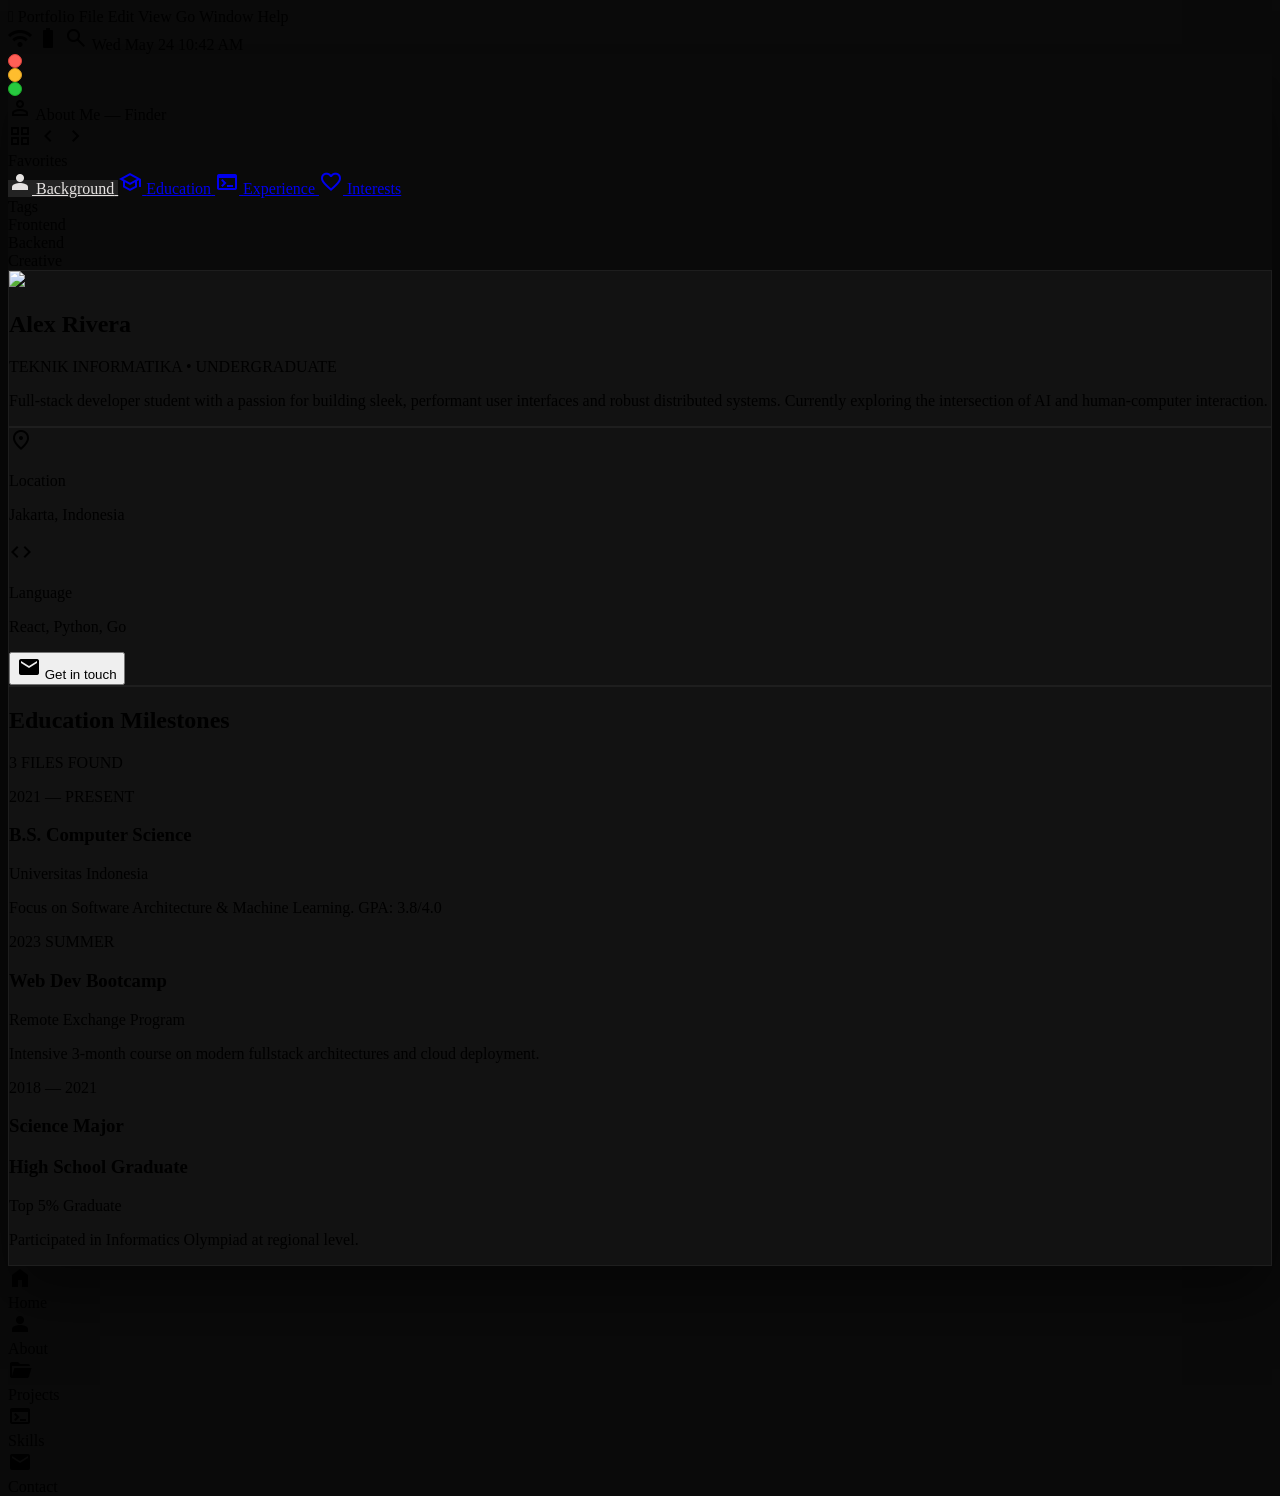
==== code.html @ bc6b8130 "Initial commit - portfolio website" ====
<!DOCTYPE html>

<html class="dark" lang="en"><head>
<meta charset="utf-8"/>
<meta content="width=device-width, initial-scale=1.0" name="viewport"/>
<title>Portfolio Finder - About Me</title>
<script src="https://cdn.tailwindcss.com?plugins=forms,container-queries"></script>
<link href="https://fonts.googleapis.com/css2?family=Inter:wght@400;500;600;700&amp;family=JetBrains+Mono:wght@500&amp;display=swap" rel="stylesheet"/>
<link href="https://fonts.googleapis.com/css2?family=Material+Symbols+Outlined:wght,FILL@100..700,0..1&amp;display=swap" rel="stylesheet"/>
<link href="https://fonts.googleapis.com/css2?family=Material+Symbols+Outlined:wght,FILL@100..700,0..1&amp;display=swap" rel="stylesheet"/>
<script id="tailwind-config">
      tailwind.config = {
        darkMode: "class",
        theme: {
          extend: {
            "colors": {
                    "error": "#ffb4ab",
                    "tertiary-fixed": "#ffdcbf",
                    "secondary": "#c2c1ff",
                    "on-secondary-fixed-variant": "#3631b4",
                    "surface-container-high": "#2a2a2a",
                    "surface-variant": "#353535",
                    "on-primary-fixed": "#001a41",
                    "primary-fixed-dim": "#adc6ff",
                    "on-tertiary-fixed": "#2d1600",
                    "on-primary-fixed-variant": "#004493",
                    "on-primary": "#002e69",
                    "on-primary-container": "#00285c",
                    "inverse-on-surface": "#303030",
                    "tertiary-fixed-dim": "#ffb874",
                    "surface": "#131313",
                    "on-error": "#690005",
                    "on-tertiary-fixed-variant": "#6a3b00",
                    "on-error-container": "#ffdad6",
                    "secondary-fixed": "#e2dfff",
                    "error-container": "#93000a",
                    "tertiary-container": "#d47b00",
                    "surface-container-lowest": "#0e0e0e",
                    "background": "#131313",
                    "on-secondary": "#1c0b9f",
                    "inverse-primary": "#005bc1",
                    "surface-container": "#202020",
                    "on-surface": "#e5e2e1",
                    "on-secondary-container": "#b2b1ff",
                    "on-tertiary-container": "#412200",
                    "surface-container-low": "#1b1b1c",
                    "surface-bright": "#393939",
                    "primary-fixed": "#d8e2ff",
                    "outline-variant": "#414755",
                    "on-background": "#e5e2e1",
                    "inverse-surface": "#e5e2e1",
                    "on-secondary-fixed": "#0c006a",
                    "on-surface-variant": "#c1c6d7",
                    "surface-dim": "#131313",
                    "secondary-fixed-dim": "#c2c1ff",
                    "outline": "#8b90a0",
                    "tertiary": "#ffb874",
                    "primary": "#adc6ff",
                    "secondary-container": "#3834b6",
                    "surface-tint": "#adc6ff",
                    "on-tertiary": "#4b2800",
                    "primary-container": "#4b8eff",
                    "surface-container-highest": "#353535"
            },
            "borderRadius": {
                    "DEFAULT": "0.25rem",
                    "lg": "0.5rem",
                    "xl": "0.75rem",
                    "full": "9999px"
            },
            "spacing": {
                    "dock-height": "64px",
                    "menu-height": "28px",
                    "window-padding": "24px",
                    "margin-desktop": "40px",
                    "gutter": "16px"
            },
            "fontFamily": {
                    "body-sm": ["Inter"],
                    "display-lg": ["Inter"],
                    "code-label": ["JetBrains Mono"],
                    "headline-md": ["Inter"],
                    "menu-bar": ["Inter"],
                    "window-title": ["Inter"]
            },
            "fontSize": {
                    "body-sm": ["14px", {"lineHeight": "1.5", "fontWeight": "400"}],
                    "display-lg": ["48px", {"lineHeight": "1.1", "letterSpacing": "-0.02em", "fontWeight": "700"}],
                    "code-label": ["12px", {"lineHeight": "1.4", "fontWeight": "500"}],
                    "headline-md": ["24px", {"lineHeight": "1.3", "fontWeight": "600"}],
                    "menu-bar": ["13px", {"lineHeight": "13px", "fontWeight": "500"}],
                    "window-title": ["13px", {"lineHeight": "16px", "fontWeight": "600"}]
            }
          },
        },
      }
    </script>
<style>
        body {
            overflow: hidden;
            background: #0a0a0a;
            height: 100vh;
        }
        .glass-edge {
            box-shadow: inset 0 0 0 1px rgba(255, 255, 255, 0.1);
        }
        .window-shadow {
            box-shadow: 0 30px 60px rgba(0,0,0,0.5);
        }
        .sidebar-active {
            background-color: rgba(255, 255, 255, 0.1);
            color: #e5e2e1;
        }
        .macos-dot {
            width: 12px;
            height: 12px;
            border-radius: 50%;
        }
        .macos-red { background: #ff5f56; border: 0.5px solid #e0443e; }
        .macos-yellow { background: #ffbd2e; border: 0.5px solid #dea123; }
        .macos-green { background: #27c93f; border: 0.5px solid #1aab29; }
        
        .dock-item:hover {
            transform: scale(1.2) translateY(-10px);
        }
        
        .bento-card {
            background: rgba(255, 255, 255, 0.03);
            border: 1px solid rgba(255, 255, 255, 0.05);
            transition: all 0.3s cubic-bezier(0.4, 0, 0.2, 1);
        }
        .bento-card:hover {
            background: rgba(255, 255, 255, 0.06);
            border-color: rgba(255, 255, 255, 0.15);
        }
    </style>
</head>
<body class="text-on-surface font-body-sm">
<!-- Desktop Background -->
<div class="fixed inset-0 z-0">

</div>
<!-- Top Menu Bar -->
<header class="fixed top-0 w-full h-[28px] bg-surface/60 backdrop-blur-xl text-on-surface flex justify-between items-center px-4 z-[100] border-b border-on-surface/10 font-menu-bar text-menu-bar">
<div class="flex items-center gap-4 h-full">
<span class="font-bold px-2 cursor-default"></span>
<span class="font-semibold cursor-default">Portfolio</span>
<span class="cursor-default opacity-80 hover:opacity-100 px-2 transition-opacity">File</span>
<span class="cursor-default opacity-80 hover:opacity-100 px-2 transition-opacity">Edit</span>
<span class="cursor-default opacity-80 hover:opacity-100 px-2 transition-opacity">View</span>
<span class="cursor-default opacity-80 hover:opacity-100 px-2 transition-opacity">Go</span>
<span class="cursor-default opacity-80 hover:opacity-100 px-2 transition-opacity">Window</span>
<span class="cursor-default opacity-80 hover:opacity-100 px-2 transition-opacity">Help</span>
</div>
<div class="flex items-center gap-4 h-full">
<span class="material-symbols-outlined text-[16px]">wifi</span>
<span class="material-symbols-outlined text-[16px]">battery_full</span>
<span class="material-symbols-outlined text-[16px]">search</span>
<span class="font-menu-bar text-menu-bar">Wed May 24 10:42 AM</span>
</div>
</header>
<!-- Main Content Area (Finder Window) -->
<main class="relative h-full flex items-center justify-center p-8 pt-12 pb-24 z-10">
<div class="w-full max-w-5xl h-[640px] bg-surface-container-low/80 backdrop-blur-3xl rounded-xl glass-edge window-shadow flex flex-col overflow-hidden animate-in fade-in zoom-in duration-500">
<!-- Window Title Bar -->
<div class="h-12 flex items-center px-4 bg-surface-variant/40 border-b border-white/5 select-none shrink-0">
<div class="flex gap-2 w-20">
<div class="macos-dot macos-red"></div>
<div class="macos-dot macos-yellow"></div>
<div class="macos-dot macos-green"></div>
</div>
<div class="flex-1 text-center font-window-title text-window-title opacity-70 flex items-center justify-center gap-2">
<span class="material-symbols-outlined text-[16px]">person</span>
<span>About Me — Finder</span>
</div>
<div class="w-20 flex justify-end gap-3 text-on-surface-variant">
<span class="material-symbols-outlined text-[20px] cursor-pointer">grid_view</span>
<span class="material-symbols-outlined text-[20px] cursor-pointer">chevron_left</span>
<span class="material-symbols-outlined text-[20px] cursor-pointer opacity-30">chevron_right</span>
</div>
</div>
<!-- Window Content Wrapper -->
<div class="flex flex-1 overflow-hidden">
<!-- Sidebar -->
<aside class="w-48 bg-surface-container-low/50 backdrop-blur-lg p-3 flex flex-col gap-1 border-r border-white/5 shrink-0">
<div class="text-[11px] font-bold text-on-surface-variant/50 px-2 pb-1 pt-2 uppercase tracking-wider">Favorites</div>
<a class="flex items-center gap-2 px-2 py-1.5 rounded-md sidebar-active transition-all group" href="#">
<span class="material-symbols-outlined text-[18px] text-primary" style="font-variation-settings: 'FILL' 1;">person</span>
<span class="font-window-title text-window-title">Background</span>
</a>
<a class="flex items-center gap-2 px-2 py-1.5 rounded-md text-on-surface-variant hover:bg-white/5 transition-all group" href="#">
<span class="material-symbols-outlined text-[18px]">school</span>
<span class="font-window-title text-window-title">Education</span>
</a>
<a class="flex items-center gap-2 px-2 py-1.5 rounded-md text-on-surface-variant hover:bg-white/5 transition-all group" href="#">
<span class="material-symbols-outlined text-[18px]">terminal</span>
<span class="font-window-title text-window-title">Experience</span>
</a>
<a class="flex items-center gap-2 px-2 py-1.5 rounded-md text-on-surface-variant hover:bg-white/5 transition-all group" href="#">
<span class="material-symbols-outlined text-[18px]">favorite</span>
<span class="font-window-title text-window-title">Interests</span>
</a>
<div class="mt-6 text-[11px] font-bold text-on-surface-variant/50 px-2 pb-1 pt-2 uppercase tracking-wider">Tags</div>
<div class="flex flex-col gap-1 px-2">
<div class="flex items-center gap-3 py-1">
<div class="w-2.5 h-2.5 rounded-full bg-blue-500 shadow-sm shadow-blue-500/50"></div>
<span class="text-xs opacity-70">Frontend</span>
</div>
<div class="flex items-center gap-3 py-1">
<div class="w-2.5 h-2.5 rounded-full bg-purple-500 shadow-sm shadow-purple-500/50"></div>
<span class="text-xs opacity-70">Backend</span>
</div>
<div class="flex items-center gap-3 py-1">
<div class="w-2.5 h-2.5 rounded-full bg-orange-500 shadow-sm shadow-orange-500/50"></div>
<span class="text-xs opacity-70">Creative</span>
</div>
</div>
</aside>
<!-- Main Canvas (The Bento Grid) -->
<section class="flex-1 bg-surface/30 overflow-y-auto p-8 custom-scrollbar">
<div class="grid grid-cols-12 grid-rows-6 gap-4 h-full min-h-[500px]">
<!-- Profile Card -->
<div class="col-span-8 row-span-3 bento-card rounded-2xl p-6 flex gap-6 relative overflow-hidden group">
<div class="relative z-10 w-32 h-32 shrink-0 rounded-2xl overflow-hidden border border-white/10 shadow-lg">
<img class="w-full h-full object-cover" data-alt="A professional portrait of a young Computer Science student with a friendly smile, styled in a high-tech dark mode aesthetic with soft blue rim lighting. The subject is wearing a modern black hoodie, and the background is a subtly blurred office setting with glowing terminal screens. The overall mood is sophisticated, professional, and forward-thinking, emphasizing technical mastery." src="https://lh3.googleusercontent.com/aida-public/[base64]"/>
</div>
<div class="relative z-10 flex flex-col justify-center">
<h1 class="font-display-lg text-headline-md mb-1 text-on-surface">Alex Rivera</h1>
<p class="text-primary font-code-label tracking-wide mb-3">TEKNIK INFORMATIKA • UNDERGRADUATE</p>
<p class="text-on-surface-variant font-body-sm leading-relaxed max-w-md">
                                    Full-stack developer student with a passion for building sleek, performant user interfaces and robust distributed systems. Currently exploring the intersection of AI and human-computer interaction.
                                </p>
</div>
<!-- Background decoration -->
<div class="absolute -right-10 -bottom-10 w-48 h-48 bg-primary/10 blur-[80px] rounded-full group-hover:bg-primary/20 transition-colors"></div>
</div>
<!-- Quick Links / Stats -->
<div class="col-span-4 row-span-3 bento-card rounded-2xl p-6 flex flex-col justify-between">
<div class="flex flex-col gap-4">
<div class="flex items-center gap-3">
<div class="w-10 h-10 rounded-xl bg-primary-container/30 flex items-center justify-center text-primary">
<span class="material-symbols-outlined">location_on</span>
</div>
<div>
<p class="text-[10px] text-on-surface-variant uppercase tracking-widest font-bold">Location</p>
<p class="font-medium">Jakarta, Indonesia</p>
</div>
</div>
<div class="flex items-center gap-3">
<div class="w-10 h-10 rounded-xl bg-tertiary-container/30 flex items-center justify-center text-tertiary">
<span class="material-symbols-outlined">code</span>
</div>
<div>
<p class="text-[10px] text-on-surface-variant uppercase tracking-widest font-bold">Language</p>
<p class="font-medium">React, Python, Go</p>
</div>
</div>
</div>
<button class="w-full py-2.5 bg-primary text-on-primary font-bold rounded-xl flex items-center justify-center gap-2 hover:bg-primary/90 transition-all active:scale-[0.98]">
<span class="material-symbols-outlined text-[18px]" style="font-variation-settings: 'FILL' 1;">mail</span>
<span>Get in touch</span>
</button>
</div>
<!-- Education Timeline -->
<div class="col-span-12 row-span-3 bento-card rounded-2xl p-6">
<div class="flex items-center justify-between mb-6">
<h2 class="font-headline-md text-on-surface">Education Milestones</h2>
<span class="text-xs font-code-label bg-white/5 px-2 py-1 rounded border border-white/10">3 FILES FOUND</span>
</div>
<div class="grid grid-cols-3 gap-6">
<div class="relative pl-6 before:absolute before:left-0 before:top-0 before:bottom-0 before:w-px before:bg-gradient-to-b before:from-primary before:to-transparent">
<p class="text-primary font-code-label mb-1">2021 — PRESENT</p>
<h3 class="font-bold text-on-surface">B.S. Computer Science</h3>
<p class="text-sm text-on-surface-variant">Universitas Indonesia</p>
<p class="text-xs mt-2 opacity-60">Focus on Software Architecture &amp; Machine Learning. GPA: 3.8/4.0</p>
</div>
<div class="relative pl-6 before:absolute before:left-0 before:top-0 before:bottom-0 before:w-px before:bg-gradient-to-b before:from-secondary before:to-transparent">
<p class="text-secondary font-code-label mb-1">2023 SUMMER</p>
<h3 class="font-bold text-on-surface">Web Dev Bootcamp</h3>
<p class="text-sm text-on-surface-variant">Remote Exchange Program</p>
<p class="text-xs mt-2 opacity-60">Intensive 3-month course on modern fullstack architectures and cloud deployment.</p>
</div>
<div class="relative pl-6 before:absolute before:left-0 before:top-0 before:bottom-0 before:w-px before:bg-gradient-to-b before:from-tertiary-fixed before:to-transparent">
<p class="text-tertiary font-code-label mb-1">2018 — 2021</p>
<h3 class="font-bold text-on-surface">Science Major</h3>
<h3 class="font-bold text-on-surface">High School Graduate</h3>
<p class="text-sm text-on-surface-variant">Top 5% Graduate</p>
<p class="text-xs mt-2 opacity-60">Participated in Informatics Olympiad at regional level.</p>
</div>
</div>
</div>
</div>
</section>
</div>
</div>
</main>
<!-- Bottom Dock -->
<nav class="fixed bottom-3 left-1/2 -translate-x-1/2 rounded-2xl bg-surface-container/40 backdrop-blur-2xl border border-white/10 shadow-[0_20px_40px_rgba(0,0,0,0.3)] px-3 py-2 flex items-end gap-3 z-[100]">
<div class="dock-item relative group flex flex-col items-center gap-1 cursor-pointer transition-all duration-300 ease-out origin-bottom">
<div class="w-12 h-12 rounded-xl bg-gradient-to-tr from-blue-500 to-blue-300 flex items-center justify-center text-white shadow-lg">
<span class="material-symbols-outlined text-[28px]" style="font-variation-settings: 'FILL' 1;">home</span>
</div>
<div class="absolute -top-10 scale-0 group-hover:scale-100 transition-transform bg-surface-container-high/90 backdrop-blur px-2 py-1 rounded-md text-[11px] font-bold border border-white/10">Home</div>
</div>
<div class="dock-item relative group flex flex-col items-center gap-1 cursor-pointer transition-all duration-300 ease-out origin-bottom">
<div class="w-12 h-12 rounded-xl bg-gradient-to-tr from-purple-500 to-purple-300 flex items-center justify-center text-white shadow-lg">
<span class="material-symbols-outlined text-[28px]" style="font-variation-settings: 'FILL' 1;">person</span>
</div>
<div class="absolute -top-10 scale-0 group-hover:scale-100 transition-transform bg-surface-container-high/90 backdrop-blur px-2 py-1 rounded-md text-[11px] font-bold border border-white/10">About</div>
<div class="absolute -bottom-1 w-1 h-1 bg-on-surface rounded-full"></div>
</div>
<div class="dock-item relative group flex flex-col items-center gap-1 cursor-pointer transition-all duration-300 ease-out origin-bottom">
<div class="w-12 h-12 rounded-xl bg-gradient-to-tr from-orange-500 to-orange-300 flex items-center justify-center text-white shadow-lg">
<span class="material-symbols-outlined text-[28px]" style="font-variation-settings: 'FILL' 1;">folder_open</span>
</div>
<div class="absolute -top-10 scale-0 group-hover:scale-100 transition-transform bg-surface-container-high/90 backdrop-blur px-2 py-1 rounded-md text-[11px] font-bold border border-white/10">Projects</div>
</div>
<div class="dock-item relative group flex flex-col items-center gap-1 cursor-pointer transition-all duration-300 ease-out origin-bottom">
<div class="w-12 h-12 rounded-xl bg-gradient-to-tr from-emerald-500 to-emerald-300 flex items-center justify-center text-white shadow-lg">
<span class="material-symbols-outlined text-[28px]" style="font-variation-settings: 'FILL' 1;">terminal</span>
</div>
<div class="absolute -top-10 scale-0 group-hover:scale-100 transition-transform bg-surface-container-high/90 backdrop-blur px-2 py-1 rounded-md text-[11px] font-bold border border-white/10">Skills</div>
</div>
<div class="dock-item relative group flex flex-col items-center gap-1 cursor-pointer transition-all duration-300 ease-out origin-bottom">
<div class="w-12 h-12 rounded-xl bg-gradient-to-tr from-rose-500 to-rose-300 flex items-center justify-center text-white shadow-lg">
<span class="material-symbols-outlined text-[28px]" style="font-variation-settings: 'FILL' 1;">mail</span>
</div>
<div class="absolute -top-10 scale-0 group-hover:scale-100 transition-transform bg-surface-container-high/90 backdrop-blur px-2 py-1 rounded-md text-[11px] font-bold border border-white/10">Contact</div>
</div>
</nav>
<script>
        // Micro-interaction for Sidebar
        const sidebarLinks = document.querySelectorAll('aside a');
        sidebarLinks.forEach(link => {
            link.addEventListener('click', (e) => {
                e.preventDefault();
                sidebarLinks.forEach(l => {
                    l.classList.remove('sidebar-active');
                    l.classList.add('text-on-surface-variant');
                    l.querySelector('span:first-child').style.fontVariationSettings = "'FILL' 0";
                });
                link.classList.add('sidebar-active');
                link.classList.remove('text-on-surface-variant');
                link.querySelector('span:first-child').style.fontVariationSettings = "'FILL' 1";
            });
        });

        // Draggable window mockup (visual only)
        const windowHeader = document.querySelector('.bg-surface-variant\\/40');
        let isDragging = false;
        
        windowHeader.addEventListener('mousedown', () => {
            isDragging = true;
            windowHeader.style.cursor = 'grabbing';
        });

        window.addEventListener('mouseup', () => {
            isDragging = false;
            windowHeader.style.cursor = 'default';
        });

        // Close button mock interaction
        document.querySelector('.macos-red').addEventListener('click', () => {
            const windowEl = document.querySelector('main > div');
            windowEl.style.transform = 'scale(0.8) translateY(100px)';
            windowEl.style.opacity = '0';
            setTimeout(() => {
                windowEl.style.transform = 'scale(1)';
                windowEl.style.opacity = '1';
            }, 2000);
        });
    </script>
</body></html>
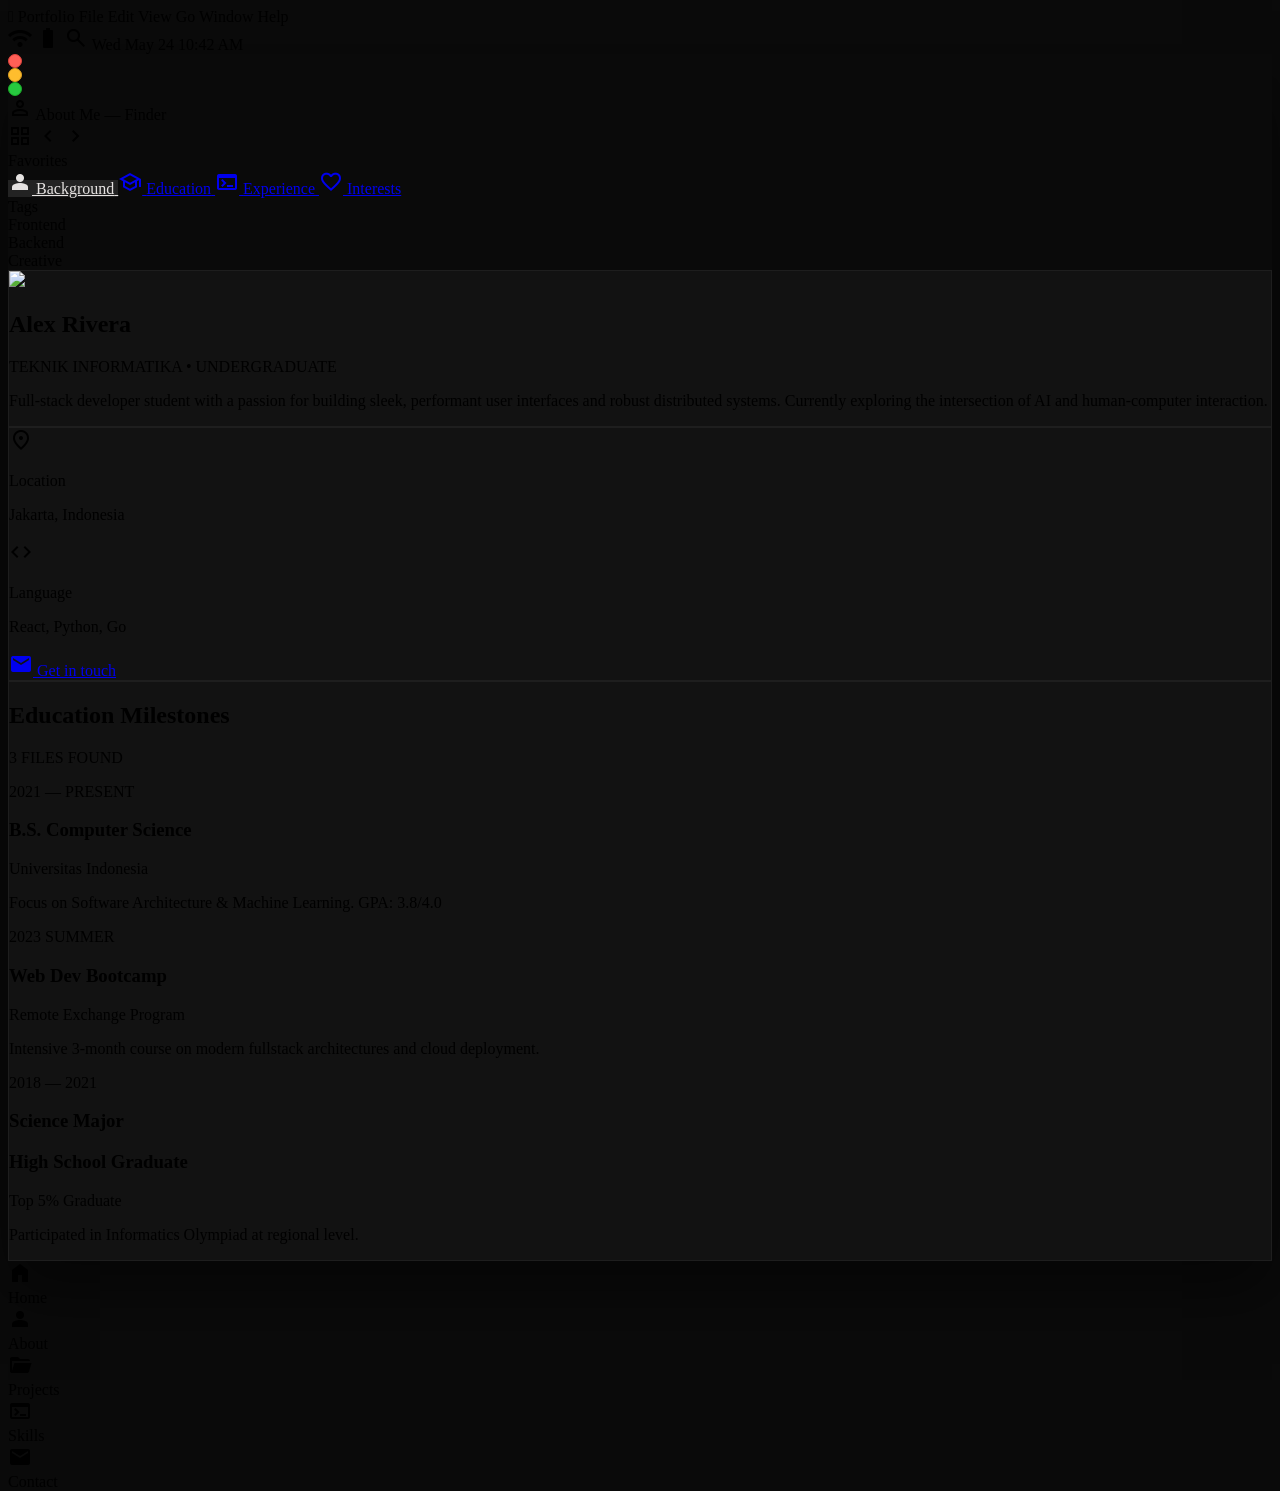
==== commit 4246e16e: "Update Portfolio" ====
--- a/code.html
+++ b/code.html
@@ -4,6 +4,7 @@
 <meta charset="utf-8"/>
 <meta content="width=device-width, initial-scale=1.0" name="viewport"/>
 <title>Portfolio Finder - About Me</title>
+<link rel="icon" href="https://github.com/rayhanadytiaaa.png" type="image/png">
 <script src="https://cdn.tailwindcss.com?plugins=forms,container-queries"></script>
 <link href="https://fonts.googleapis.com/css2?family=Inter:wght@400;500;600;700&amp;family=JetBrains+Mono:wght@500&amp;display=swap" rel="stylesheet"/>
 <link href="https://fonts.googleapis.com/css2?family=Material+Symbols+Outlined:wght,FILL@100..700,0..1&amp;display=swap" rel="stylesheet"/>
@@ -256,10 +257,10 @@
 </div>
 </div>
 </div>
-<button class="w-full py-2.5 bg-primary text-on-primary font-bold rounded-xl flex items-center justify-center gap-2 hover:bg-primary/90 transition-all active:scale-[0.98]">
+<a href="index.html#contact" class="w-full py-2.5 bg-primary text-on-primary font-bold rounded-xl flex items-center justify-center gap-2 hover:bg-primary/90 transition-all active:scale-[0.98]">
 <span class="material-symbols-outlined text-[18px]" style="font-variation-settings: 'FILL' 1;">mail</span>
 <span>Get in touch</span>
-</button>
+</a>
 </div>
 <!-- Education Timeline -->
 <div class="col-span-12 row-span-3 bento-card rounded-2xl p-6">
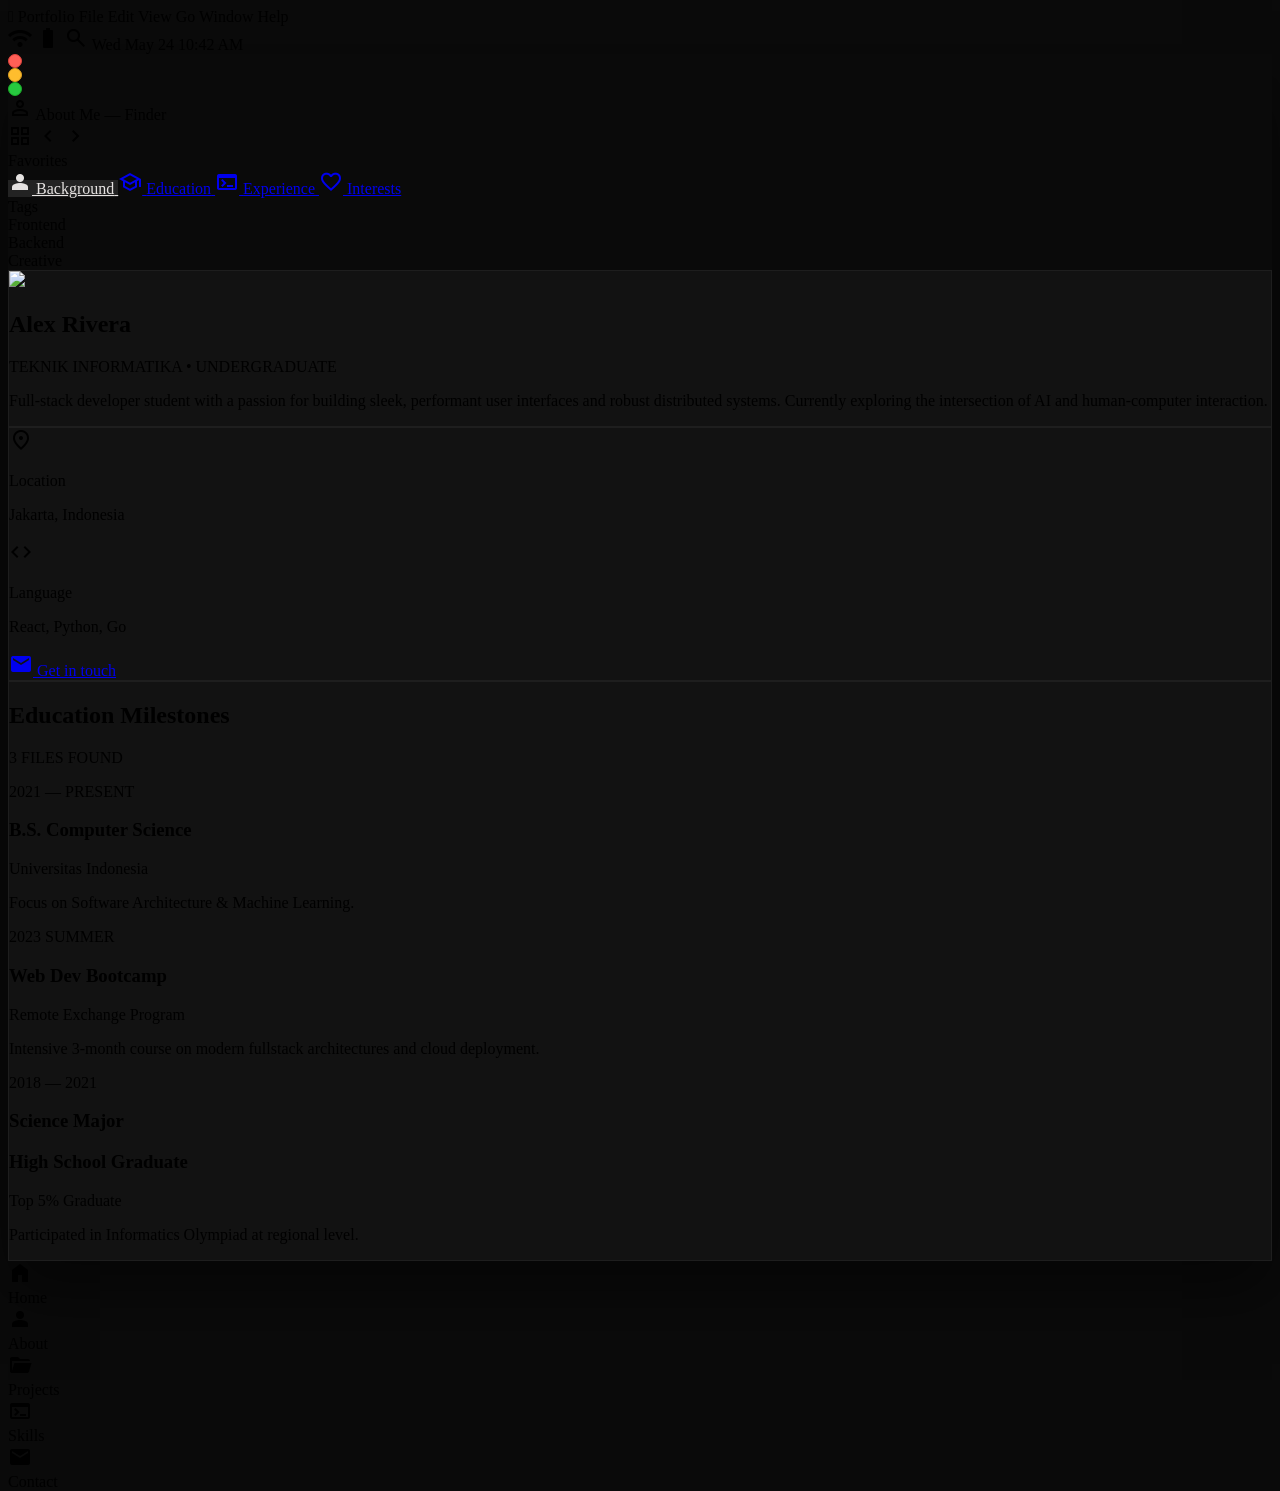
==== commit 02b08f6f: "Update Portfolio" ====
--- a/code.html
+++ b/code.html
@@ -273,7 +273,7 @@
 <p class="text-primary font-code-label mb-1">2021 — PRESENT</p>
 <h3 class="font-bold text-on-surface">B.S. Computer Science</h3>
 <p class="text-sm text-on-surface-variant">Universitas Indonesia</p>
-<p class="text-xs mt-2 opacity-60">Focus on Software Architecture &amp; Machine Learning. GPA: 3.8/4.0</p>
+<p class="text-xs mt-2 opacity-60">Focus on Software Architecture &amp; Machine Learning.</p>
 </div>
 <div class="relative pl-6 before:absolute before:left-0 before:top-0 before:bottom-0 before:w-px before:bg-gradient-to-b before:from-secondary before:to-transparent">
 <p class="text-secondary font-code-label mb-1">2023 SUMMER</p>
